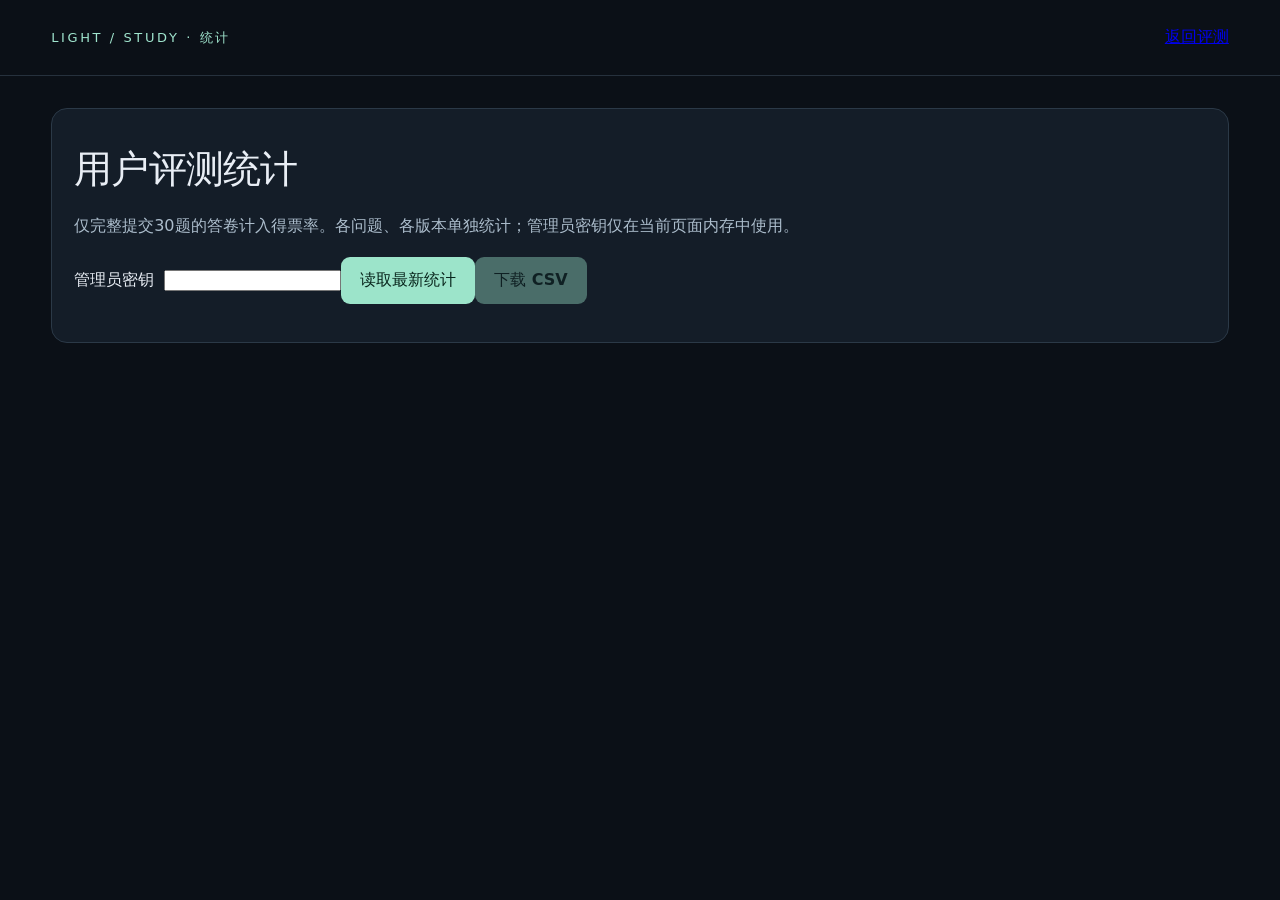
==== admin.html @ f07e3bfe "Publish standalone lightweight study without blocked host redirects" ====
<!doctype html><html lang="zh-CN"><meta charset="utf-8"><meta name="viewport" content="width=device-width,initial-scale=1"><title>评测统计 · 管理员</title><link rel="stylesheet" href="style.css"><body><header><span class="brand">LIGHT / STUDY · 统计</span><a href="./">返回评测</a></header><main><section class="panel"><h1>用户评测统计</h1><p>仅完整提交30题的答卷计入得票率。各问题、各版本单独统计；管理员密钥仅在当前页面内存中使用。</p><label>管理员密钥 <input id="key" type="password" autocomplete="off"></label><button id="load">读取最新统计</button><button id="csv" disabled>下载 CSV</button><p id="status" role="status"></p><div style="overflow:auto"><table id="table"></table></div></section></main><script src="admin.js"></script></body></html>
---- style.css ----
:root{font-family:Inter,"Noto Sans SC",system-ui,sans-serif;color:#e9eef5;background:#0b1017;font-synthesis:none}*{box-sizing:border-box}body{margin:0}header{height:76px;padding:0 4vw;border-bottom:1px solid #26313d;display:flex;align-items:center;justify-content:space-between}.brand{letter-spacing:.2em;font-size:13px;color:#a0e5ce}main{max-width:1920px;margin:auto;padding:32px 4vw 64px}.panel{background:#141d28;border:1px solid #2b3947;border-radius:16px;padding:22px}#intro,#done{max-width:800px;margin:4vh auto}h1{font-size:clamp(24px,3vw,42px);line-height:1.35;letter-spacing:-.02em;margin:12px 0}p{color:#acbdcc;line-height:1.9}h3{font-size:14px;font-weight:500;margin:0 0 14px}.eyebrow{font-size:12px;letter-spacing:.12em;color:#8cd7bf}.muted{font-size:12px;color:#8c9eaf}button{background:#9ce4ca;color:#08251c;border:1px solid transparent;border-radius:9px;padding:12px 18px;font:inherit;cursor:pointer;font-weight:600}button:disabled{opacity:.4;cursor:not-allowed}.secondary{background:transparent;border-color:#4c6074;color:#d1deea}label{display:inline-flex;gap:10px;align-items:center}#intro button{display:block;margin-top:24px}input[type=checkbox]{width:18px;height:18px;accent-color:#9ce4ca}.references{display:grid;grid-template-columns:1fr 1fr;gap:18px;margin:24px 0}.references video{width:100%;max-height:260px;background:#000}.references img{width:100%;height:190px;object-fit:contain}.toolbar{display:flex;align-items:center;gap:14px;flex-wrap:wrap;margin-bottom:18px;padding:14px}#seek{flex:1;min-width:180px;accent-color:#9ce4ca}select{background:#243346;color:white;border:0;border-radius:5px;padding:8px}.options{display:grid;grid-template-columns:repeat(var(--count,5),minmax(220px,1fr));overflow-x:auto;gap:12px;padding:2px 2px 18px}.option{border:2px solid #2b3947;border-radius:12px;background:#141d28;overflow:hidden}.option.selected{border-color:#9ce4ca}.option video{display:block;width:100%;aspect-ratio:16/9;background:#000;object-fit:contain}.option button{border-radius:0;width:100%;background:transparent;color:#dce7f0;text-align:left;padding:16px}.option.selected button{background:#203e36;color:#baf9df}.option button:focus-visible{outline:3px solid #9ce4ca;outline-offset:-3px}.option .quality{padding:0 12px 12px;color:#e0af74;font-size:12px}.footer{display:flex;align-items:center;justify-content:space-between;gap:12px;margin-top:20px}#save{font-size:13px;color:#9ce4ca}#error{position:fixed;bottom:20px;left:10%;right:10%;background:#57282a;border:1px solid #c98484;padding:18px;border-radius:10px}video{pointer-events:none}#clock{font-size:12px;min-width:115px}@media(max-width:750px){main{padding:20px}.references{grid-template-columns:1fr}.options{grid-template-columns:repeat(var(--count,5),260px)}header{padding:0 20px}.footer{flex-wrap:wrap}.question h1{font-size:25px}}
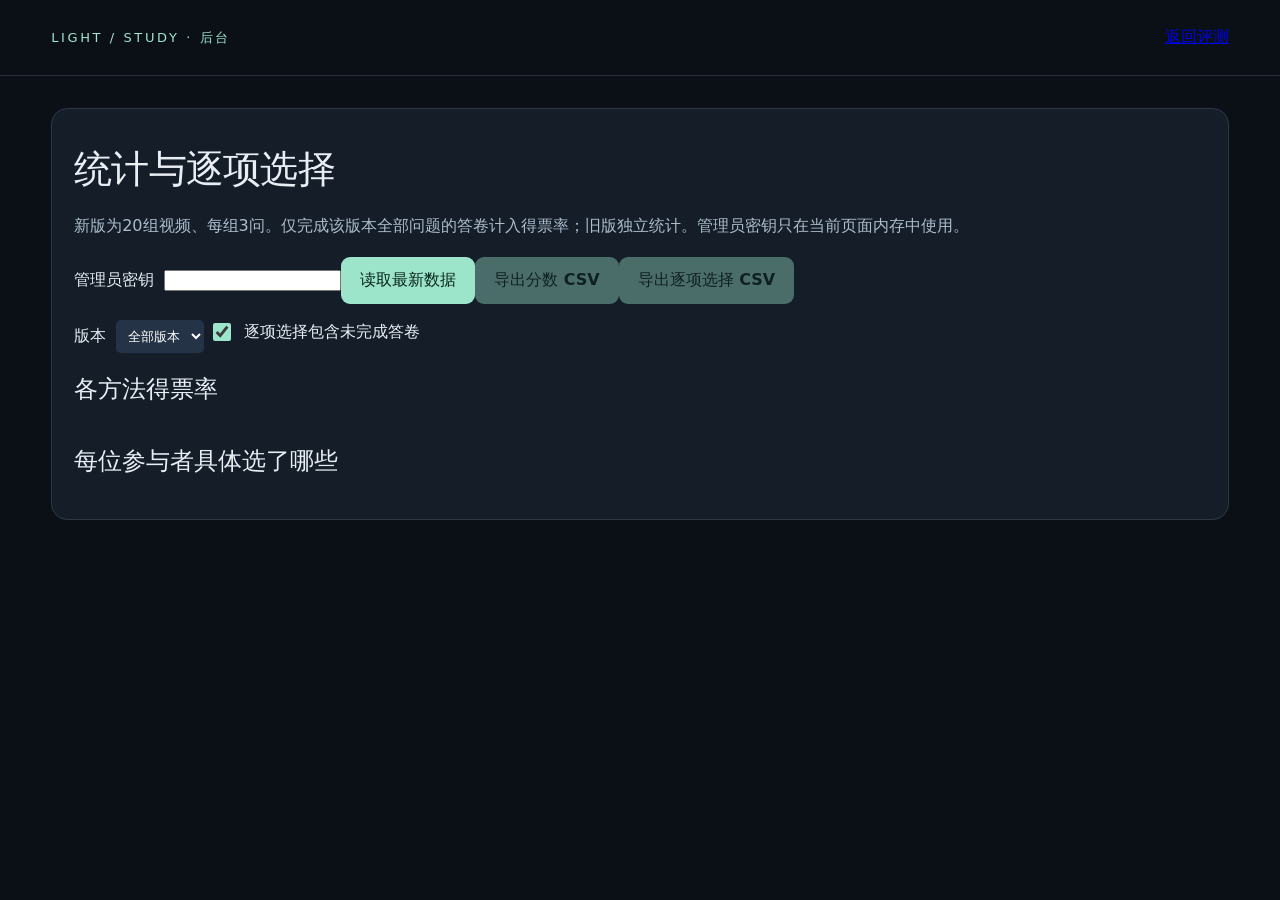
==== commit 18e8f05b: "Improve native media prewarming, bounded fallback and viewer-side route selection" ====
--- a/admin.html
+++ b/admin.html
@@ -1 +1 @@
-<!doctype html><html lang="zh-CN"><meta charset="utf-8"><meta name="viewport" content="width=device-width,initial-scale=1"><title>评测统计 · 管理员</title><link rel="stylesheet" href="style.css"><body><header><span class="brand">LIGHT / STUDY · 统计</span><a href="./">返回评测</a></header><main><section class="panel"><h1>用户评测统计</h1><p>仅完整提交30题的答卷计入得票率。各问题、各版本单独统计；管理员密钥仅在当前页面内存中使用。</p><label>管理员密钥 <input id="key" type="password" autocomplete="off"></label><button id="load">读取最新统计</button><button id="csv" disabled>下载 CSV</button><p id="status" role="status"></p><div style="overflow:auto"><table id="table"></table></div></section></main><script src="admin.js"></script></body></html>
+<!doctype html><html lang="zh-CN"><meta charset="utf-8"><meta name="viewport" content="width=device-width,initial-scale=1"><title>评测后台 · 统计与逐项选择</title><link rel="stylesheet" href="style.css?v=groups20-v3"><body><header><span class="brand">LIGHT / STUDY · 后台</span><a href="./">返回评测</a></header><main><section class="panel"><h1>统计与逐项选择</h1><p>新版为20组视频、每组3问。仅完成该版本全部问题的答卷计入得票率；旧版独立统计。管理员密钥只在当前页面内存中使用。</p><label>管理员密钥 <input id="key" type="password" autocomplete="off"></label><button id="load">读取最新数据</button><button id="csv" disabled>导出分数 CSV</button><button id="answersCsv" disabled>导出逐项选择 CSV</button><p id="status" role="status"></p><label>版本 <select id="version"><option value="">全部版本</option></select></label> <label><input id="incomplete" type="checkbox" checked>逐项选择包含未完成答卷</label><h2>各方法得票率</h2><div style="overflow:auto"><table id="table"></table></div><h2>每位参与者具体选了哪些</h2><p id="detailCount"></p><div style="overflow:auto"><table id="responses"></table></div></section></main><script src="admin.js?v=groups20-v3"></script></body></html>
--- a/style.css
+++ b/style.css
@@ -1 +1,5 @@
 :root{font-family:Inter,"Noto Sans SC",system-ui,sans-serif;color:#e9eef5;background:#0b1017;font-synthesis:none}*{box-sizing:border-box}body{margin:0}header{height:76px;padding:0 4vw;border-bottom:1px solid #26313d;display:flex;align-items:center;justify-content:space-between}.brand{letter-spacing:.2em;font-size:13px;color:#a0e5ce}main{max-width:1920px;margin:auto;padding:32px 4vw 64px}.panel{background:#141d28;border:1px solid #2b3947;border-radius:16px;padding:22px}#intro,#done{max-width:800px;margin:4vh auto}h1{font-size:clamp(24px,3vw,42px);line-height:1.35;letter-spacing:-.02em;margin:12px 0}p{color:#acbdcc;line-height:1.9}h3{font-size:14px;font-weight:500;margin:0 0 14px}.eyebrow{font-size:12px;letter-spacing:.12em;color:#8cd7bf}.muted{font-size:12px;color:#8c9eaf}button{background:#9ce4ca;color:#08251c;border:1px solid transparent;border-radius:9px;padding:12px 18px;font:inherit;cursor:pointer;font-weight:600}button:disabled{opacity:.4;cursor:not-allowed}.secondary{background:transparent;border-color:#4c6074;color:#d1deea}label{display:inline-flex;gap:10px;align-items:center}#intro button{display:block;margin-top:24px}input[type=checkbox]{width:18px;height:18px;accent-color:#9ce4ca}.references{display:grid;grid-template-columns:1fr 1fr;gap:18px;margin:24px 0}.references video{width:100%;max-height:260px;background:#000}.references img{width:100%;height:190px;object-fit:contain}.toolbar{display:flex;align-items:center;gap:14px;flex-wrap:wrap;margin-bottom:18px;padding:14px}#seek{flex:1;min-width:180px;accent-color:#9ce4ca}select{background:#243346;color:white;border:0;border-radius:5px;padding:8px}.options{display:grid;grid-template-columns:repeat(var(--count,5),minmax(220px,1fr));overflow-x:auto;gap:12px;padding:2px 2px 18px}.option{border:2px solid #2b3947;border-radius:12px;background:#141d28;overflow:hidden}.option.selected{border-color:#9ce4ca}.option video{display:block;width:100%;aspect-ratio:16/9;background:#000;object-fit:contain}.option button{border-radius:0;width:100%;background:transparent;color:#dce7f0;text-align:left;padding:16px}.option.selected button{background:#203e36;color:#baf9df}.option button:focus-visible{outline:3px solid #9ce4ca;outline-offset:-3px}.option .quality{padding:0 12px 12px;color:#e0af74;font-size:12px}.footer{display:flex;align-items:center;justify-content:space-between;gap:12px;margin-top:20px}#save{font-size:13px;color:#9ce4ca}#error{position:fixed;bottom:20px;left:10%;right:10%;background:#57282a;border:1px solid #c98484;padding:18px;border-radius:10px}video{pointer-events:none}#clock{font-size:12px;min-width:115px}@media(max-width:750px){main{padding:20px}.references{grid-template-columns:1fr}.options{grid-template-columns:repeat(var(--count,5),260px)}header{padding:0 20px}.footer{flex-wrap:wrap}.question h1{font-size:25px}}
+
+[hidden]{display:none!important}
+
+.question-choice{border:1px solid #354758;border-radius:12px;padding:18px;margin:18px 0}.question-choice legend{color:#dce7f0;line-height:1.6;padding:0 8px}.choice-row{display:grid;grid-template-columns:repeat(5,minmax(60px,1fr));gap:10px}.choice-row button{background:#243346;color:#dce7f0}.choice-row button.selected{background:#9ce4ca;color:#08251c;border-color:#c6ffed}.option-label{padding:16px;font-weight:600;color:#dce7f0}
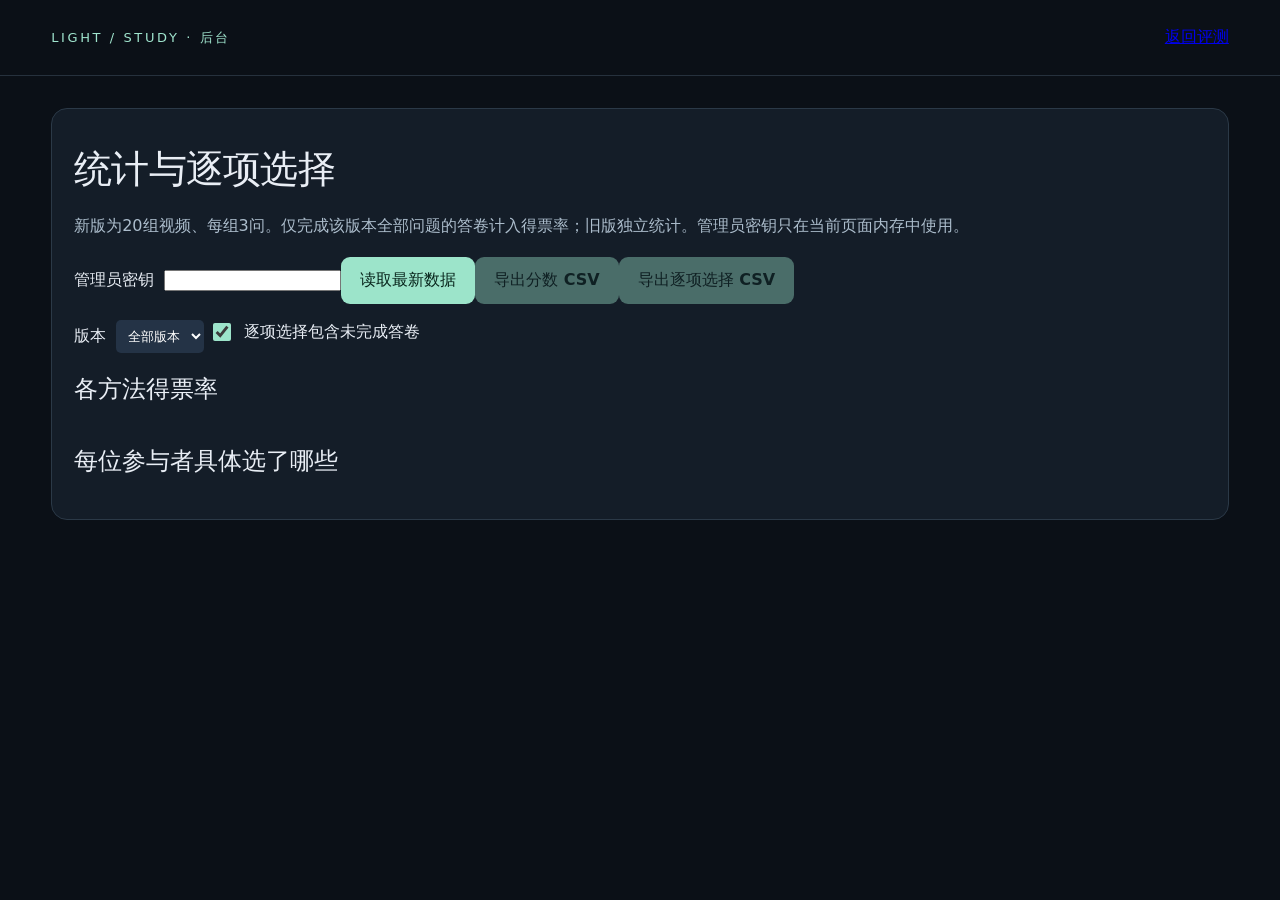
==== commit 107863fd: "Improve native media prewarming, bounded fallback and viewer-side route selection" ====
--- a/admin.html
+++ b/admin.html
@@ -1 +1 @@
-<!doctype html><html lang="zh-CN"><meta charset="utf-8"><meta name="viewport" content="width=device-width,initial-scale=1"><title>评测后台 · 统计与逐项选择</title><link rel="stylesheet" href="style.css?v=groups20-v3"><body><header><span class="brand">LIGHT / STUDY · 后台</span><a href="./">返回评测</a></header><main><section class="panel"><h1>统计与逐项选择</h1><p>新版为20组视频、每组3问。仅完成该版本全部问题的答卷计入得票率；旧版独立统计。管理员密钥只在当前页面内存中使用。</p><label>管理员密钥 <input id="key" type="password" autocomplete="off"></label><button id="load">读取最新数据</button><button id="csv" disabled>导出分数 CSV</button><button id="answersCsv" disabled>导出逐项选择 CSV</button><p id="status" role="status"></p><label>版本 <select id="version"><option value="">全部版本</option></select></label> <label><input id="incomplete" type="checkbox" checked>逐项选择包含未完成答卷</label><h2>各方法得票率</h2><div style="overflow:auto"><table id="table"></table></div><h2>每位参与者具体选了哪些</h2><p id="detailCount"></p><div style="overflow:auto"><table id="responses"></table></div></section></main><script src="admin.js?v=groups20-v3"></script></body></html>
+<!doctype html><html lang="zh-CN"><meta charset="utf-8"><meta name="viewport" content="width=device-width,initial-scale=1"><title>评测后台 · 统计与逐项选择</title><link rel="stylesheet" href="style.css?v=groups20-v3"><body><header><span class="brand">LIGHT / STUDY · 后台</span><a href="./">返回评测</a></header><main><section class="panel"><h1>统计与逐项选择</h1><p>新版为20组视频、每组3问。仅完成该版本全部问题的答卷计入得票率；旧版独立统计。管理员密钥只在当前页面内存中使用。</p><label>管理员密钥 <input id="key" type="password" autocomplete="off"></label><button id="load">读取最新数据</button><button id="csv" disabled>导出分数 CSV</button><button id="answersCsv" disabled>导出逐项选择 CSV</button><p id="status" role="status"></p><label>版本 <select id="version"><option value="">全部版本</option></select></label> <label><input id="incomplete" type="checkbox" checked>逐项选择包含未完成答卷</label><h2>各方法得票率</h2><div style="overflow:auto"><table id="table"></table></div><h2>每位参与者具体选了哪些</h2><p id="detailCount"></p><div style="overflow:auto"><table id="responses"></table></div></section></main><script src="admin.js?v=hdri20-v4"></script></body></html>
